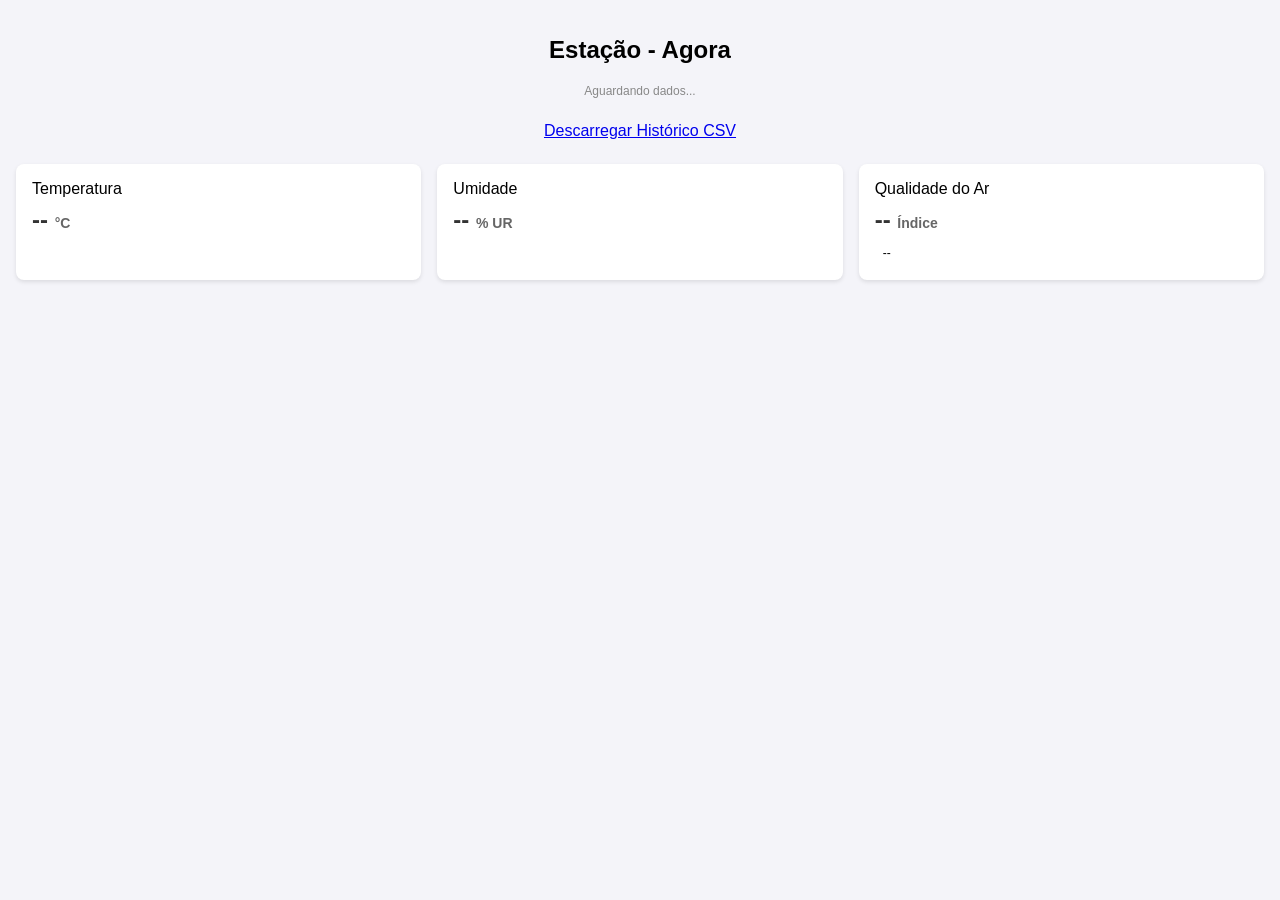
==== thonny_ide/src/web/static/index.html @ da3feb84 "add final build to flash in hardware" ====
<!DOCTYPE html>
<html lang="pt-BR">
<head>
    <meta charset="UTF-8">
    <meta name="viewport" content="width=device-width, initial-scale=1.0">
    <title>Meteoro Station</title>
    <style>
        body { font-family: sans-serif; background-color: #f4f4f9; margin: 0; padding: 16px; }
        .grid { display: grid; grid-template-columns: repeat(auto-fit, minmax(140px, 1fr)); gap: 16px; }
        .card { background: white; padding: 16px; border-radius: 8px; box-shadow: 0 2px 4px rgba(0,0,0,0.1); }
        .value { font-size: 24px; font-weight: bold; color: #333; margin: 8px 0; }
        .unit { font-size: 14px; color: #666; }
        .status { font-size: 12px; padding: 4px 8px; border-radius: 4px; display: inline-block; }
        .status.valid { background: #d4edda; color: #155724; }
        .status.heating { background: #fff3cd; color: #856404; }
        header { text-align: center; margin-bottom: 24px; }
    </style>
</head>
<body>
    <header>
        <h2>Estação - Agora</h2>
        <p id="last-update" style="font-size: 12px; color: #888;">Aguardando dados...</p>
    </header>
    <header>
        <a href="/api/exportar.csv" class="btn">Descarregar Histórico CSV</a>
    </header>
    
    <div class="grid">
        <div class="card">
            <div>Temperatura</div>
            <div class="value"><span id="temp-val">--</span> <span class="unit">°C</span></div>
        </div>
        <div class="card">
            <div>Umidade</div>
            <div class="value"><span id="hum-val">--</span> <span class="unit">% UR</span></div>
        </div>
        <div class="card">
            <div>Qualidade do Ar</div>
            <div class="value"><span id="gas-val">--</span> <span class="unit">Índice</span></div>
            <div id="gas-status" class="status">--</div>
        </div>
    </div>

    <script src="app.js"></script>
</body>
</html>
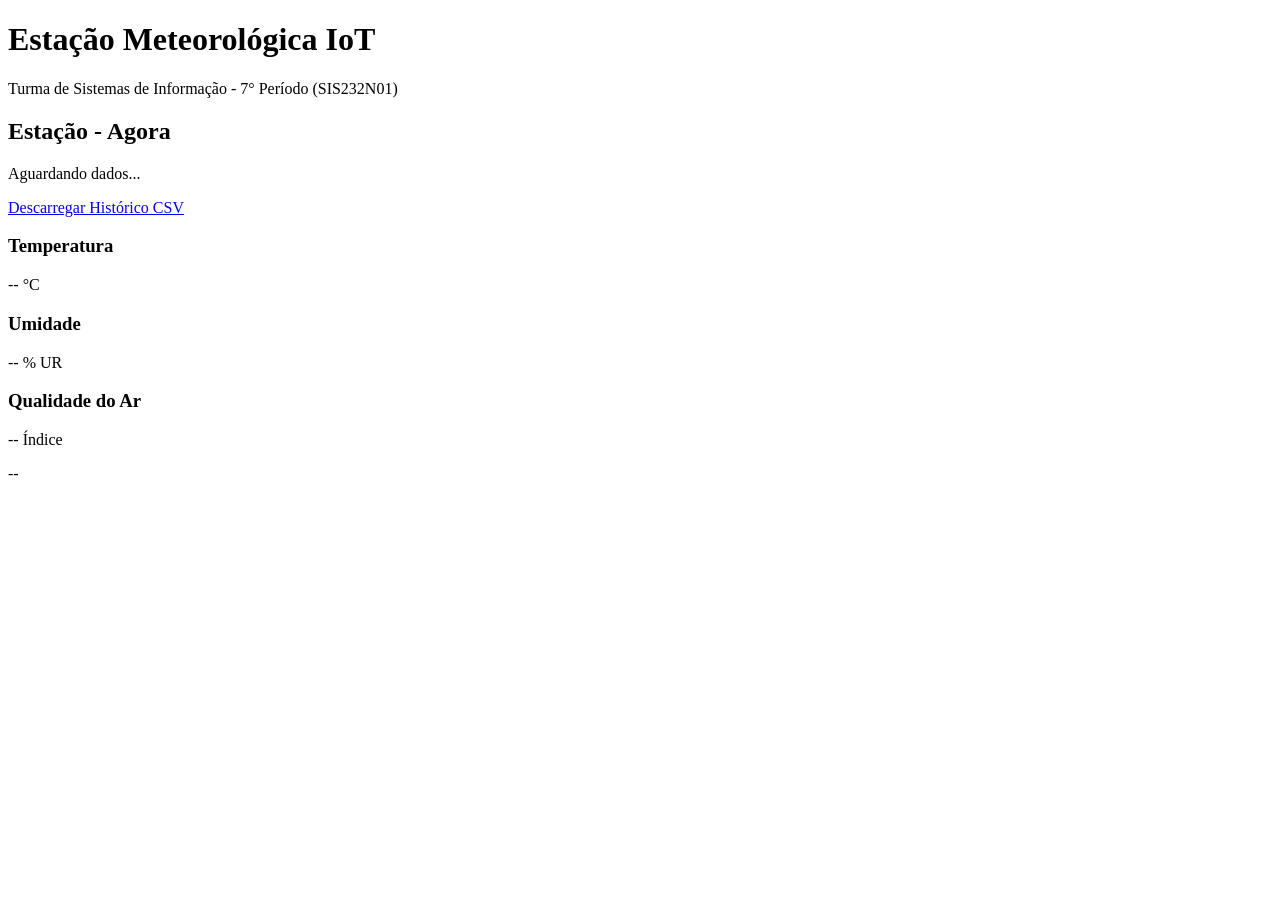
==== commit 842b0cc8: "final project" ====
--- a/thonny_ide/src/web/static/index.html
+++ b/thonny_ide/src/web/static/index.html
@@ -3,44 +3,49 @@
 <head>
     <meta charset="UTF-8">
     <meta name="viewport" content="width=device-width, initial-scale=1.0">
-    <title>Meteoro Station</title>
-    <style>
-        body { font-family: sans-serif; background-color: #f4f4f9; margin: 0; padding: 16px; }
-        .grid { display: grid; grid-template-columns: repeat(auto-fit, minmax(140px, 1fr)); gap: 16px; }
-        .card { background: white; padding: 16px; border-radius: 8px; box-shadow: 0 2px 4px rgba(0,0,0,0.1); }
-        .value { font-size: 24px; font-weight: bold; color: #333; margin: 8px 0; }
-        .unit { font-size: 14px; color: #666; }
-        .status { font-size: 12px; padding: 4px 8px; border-radius: 4px; display: inline-block; }
-        .status.valid { background: #d4edda; color: #155724; }
-        .status.heating { background: #fff3cd; color: #856404; }
-        header { text-align: center; margin-bottom: 24px; }
-    </style>
+    <title>Estação Meteorológica - Fametro</title>
+    <link rel="stylesheet" href="/style.css">
 </head>
 <body>
-    <header>
-        <h2>Estação - Agora</h2>
-        <p id="last-update" style="font-size: 12px; color: #888;">Aguardando dados...</p>
-    </header>
-    <header>
-        <a href="/api/exportar.csv" class="btn">Descarregar Histórico CSV</a>
-    </header>
-    
-    <div class="grid">
-        <div class="card">
-            <div>Temperatura</div>
-            <div class="value"><span id="temp-val">--</span> <span class="unit">°C</span></div>
-        </div>
-        <div class="card">
-            <div>Umidade</div>
-            <div class="value"><span id="hum-val">--</span> <span class="unit">% UR</span></div>
-        </div>
-        <div class="card">
-            <div>Qualidade do Ar</div>
-            <div class="value"><span id="gas-val">--</span> <span class="unit">Índice</span></div>
-            <div id="gas-status" class="status">--</div>
-        </div>
+    <div class="dashboard-container">
+        <header class="header-container">
+            <div class="logo-area">
+                <img src="src\image\fametro_logo.jpg" alt="Logo Fametro" class="fametro-logo" onerror="this.style.display='none'">
+            </div>
+            <div class="title-area">
+                <h1>Estação Meteorológica IoT</h1>
+                <p class="class-info">Turma de Sistemas de Informação - 7° Período (SIS232N01)</p>
+            </div>
+        </header>
+
+        <main class="dashboard">
+            <h2>Estação - Agora</h2>
+            <p id="status-time" class="status-time">Aguardando dados...</p>
+            
+            <div class="csv-download">
+                <a href="/api/exportar.csv" class="btn-download">Descarregar Histórico CSV</a>
+            </div>
+
+            <div class="cards-grid">
+                <div class="card">
+                    <h3>Temperatura</h3>
+                    <p id="temp-value" class="metric-value">-- °C</p>
+                </div>
+                <div class="card">
+                    <h3>Umidade</h3>
+                    <p id="hum-value" class="metric-value">-- % UR</p>
+                </div>
+                <div class="card">
+                    <h3>Qualidade do Ar</h3>
+                    <p id="air-value" class="metric-value">-- Índice</p>
+                    <div>
+                        <span id="air-category" class="category-badge">--</span>
+                    </div>
+                </div>
+            </div>
+        </main>
     </div>
 
-    <script src="app.js"></script>
+    <script src="/app.js"></script>
 </body>
 </html>
